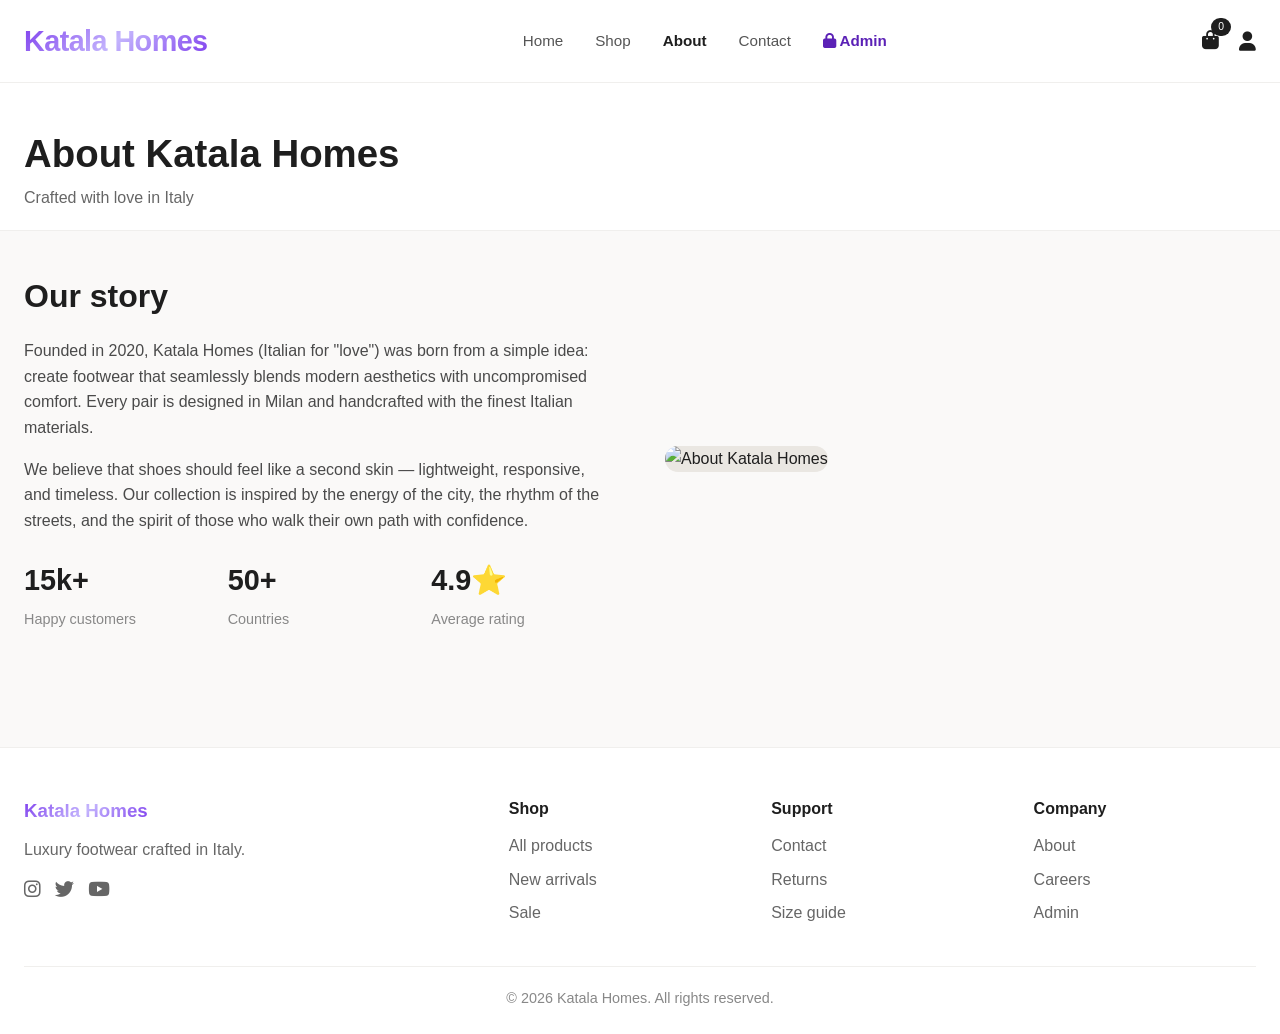
==== about.html @ b0ada4b9 "second commit" ====
<!DOCTYPE html>
<html lang="en">
<head>
    <meta charset="UTF-8" />
    <meta name="viewport" content="width=device-width, initial-scale=1.0" />
    <title>About · Katala Homes</title>
    <link rel="stylesheet" href="css/style.css" />
    <link rel="stylesheet" href="css/responsive.css" />
    <link rel="stylesheet" href="https://cdnjs.cloudflare.com/ajax/libs/font-awesome/6.0.0-beta3/css/all.min.css" />
</head>
<body>
    <header class="header">
        <div class="container">
            <nav class="navbar">
                <div class="logo">
                    <a href="index.html">
                        
                        <span class="logo-text">Katala Homes</span>
                    </a>
                </div>
                <ul class="nav-links" id="navLinks">
                    <li><a href="index.html">Home</a></li>
                    <li><a href="products.html">Shop</a></li>
                    <li><a href="about.html" class="active">About</a></li>
                    <li><a href="contact.html">Contact</a></li>
                    <li><a href="admin/login.html" style="color: var(--gold-dark); font-weight: 600;"><i class="fas fa-lock"></i> Admin</a></li>
                </ul>
                <div class="nav-actions">
                    <a href="cart.html"><i class="fas fa-shopping-bag"></i> <span class="cart-count">0</span></a>
                    <i class="fas fa-user"></i>
                    <i class="fas fa-bars" id="menuToggle"></i>
                </div>
            </nav>
        </div>
    </header>

    <section class="page-header">
        <div class="container">
            <h1>About Katala Homes</h1>
            <p>Crafted with love in Italy</p>
        </div>
    </section>

    <section class="about-page">
        <div class="container">
            <div class="about-grid">
                <div class="about-content">
                    <h2>Our story</h2>
                    <p>Founded in 2020, Katala Homes (Italian for "love") was born from a simple idea: create footwear that seamlessly blends modern aesthetics with uncompromised comfort. Every pair is designed in Milan and handcrafted with the finest Italian materials.</p>
                    <p>We believe that shoes should feel like a second skin — lightweight, responsive, and timeless. Our collection is inspired by the energy of the city, the rhythm of the streets, and the spirit of those who walk their own path with confidence.</p>
                    <div class="stats">
                        <div><span>15k+</span><p>Happy customers</p></div>
                        <div><span>50+</span><p>Countries</p></div>
                        <div><span>4.9⭐</span><p>Average rating</p></div>
                    </div>
                </div>
                <div class="about-image">
                    <img src="https://images.unsplash.com/photo-1606107557195-0e29a4b5b4aa?w=600&h=400&fit=crop" alt="About Katala Homes" />
                </div>
            </div>
        </div>
    </section>

    <footer class="footer">
        <div class="container">
            <div class="footer-grid">
                <div class="footer-col">
                    <h3 style="display:flex;align-items:center;gap:8px;">
                        
                        <span style="background:var(--gold-gradient);-webkit-background-clip:text;-webkit-text-fill-color:transparent;font-weight:800;">Katala Homes</span>
                    </h3>
                    <p>Luxury footwear crafted in Italy.</p>
                    <div class="socials">
                        <a href="#"><i class="fab fa-instagram"></i></a>
                        <a href="#"><i class="fab fa-twitter"></i></a>
                        <a href="#"><i class="fab fa-youtube"></i></a>
                    </div>
                </div>
                <div class="footer-col"><h4>Shop</h4><a href="products.html">All products</a><a href="#">New arrivals</a><a href="#">Sale</a></div>
                <div class="footer-col"><h4>Support</h4><a href="contact.html">Contact</a><a href="#">Returns</a><a href="#">Size guide</a></div>
                <div class="footer-col"><h4>Company</h4><a href="about.html">About</a><a href="#">Careers</a><a href="admin/login.html">Admin</a></div>
            </div>
            <div class="footer-bottom"><p>&copy; 2026 Katala Homes. All rights reserved.</p></div>
        </div>
    </footer>

    <script src="js/app.js"></script>
    <script src="js/products.js"></script>
</body>
</html>
---- css/style.css ----
* {
    margin: 0;
    padding: 0;
    box-sizing: border-box;
}
/* Katala Homes Brand Colors */
:root {
    --gold: #7C3AED;
    --gold-light: #C4B5FD;
    --gold-dark: #5B21B6;
    --gold-gradient: linear-gradient(135deg, #7C3AED 0%, #C4B5FD 50%, #7C3AED 100%);
}

/* Katala Homes Logo Styling */
.logo a {
    font-size: 1.8rem;
    font-weight: 800;
    letter-spacing: -0.02em;
    text-decoration: none;
    display: flex;
    align-items: center;
    gap: 8px;
}

.logo-icon {
    display: inline-flex;
    align-items: center;
    justify-content: center;
    width: 42px;
    height: 42px;
    background: var(--gold-gradient);
    border-radius: 12px;
    color: white;
    font-weight: 900;
    font-size: 1.4rem;
    box-shadow: 0 4px 12px rgba(201, 168, 76, 0.3);
    transition: transform 0.3s ease;
}

.logo-icon:hover {
    transform: scale(1.05);
}

.logo-text {
    background: var(--gold-gradient);
    -webkit-background-clip: text;
    -webkit-text-fill-color: transparent;
    background-clip: text;
    font-weight: 800;
    letter-spacing: -0.02em;
}

.logo-text i {
    -webkit-text-fill-color: var(--gold);
    margin-right: 4px;
}

/* Gold accent for active nav links */
.nav-links a.active {
    color: var(--gold-dark);
    font-weight: 600;
}

.nav-links a:hover {
    color: var(--gold);
}

/* Gold buttons */
.btn-primary {
    background: var(--gold-gradient);
    color: white;
    border: none;
    box-shadow: 0 4px 16px rgba(201, 168, 76, 0.3);
}

.btn-primary:hover {
    background: var(--gold-dark);
    transform: translateY(-2px);
    box-shadow: 0 8px 24px rgba(201, 168, 76, 0.4);
}

.btn-outline {
    background: transparent;
    color: var(--gold-dark);
    border: 2px solid var(--gold);
}

.btn-outline:hover {
    background: var(--gold);
    color: white;
}

/* Gold hero badge */
.hero-badge {
    background: var(--gold-gradient);
    color: white;
    font-weight: 700;
}
body {
    font-family: 'Inter', -apple-system, BlinkMacSystemFont, 'Segoe UI', Roboto, sans-serif;
    background: #faf9f8;
    color: #1e1e1e;
    line-height: 1.6;
}

.container {
    max-width: 1280px;
    margin: 0 auto;
    padding: 0 24px;
}

/* Header */
.header {
    background: white;
    border-bottom: 1px solid #f0efed;
    position: sticky;
    top: 0;
    z-index: 100;
}

.navbar {
    display: flex;
    justify-content: space-between;
    align-items: center;
    padding: 18px 0;
    flex-wrap: wrap;
}

.logo a {
    font-size: 1.8rem;
    font-weight: 800;
    letter-spacing: -0.02em;
    color: #1e1e1e;
    text-decoration: none;
}

.logo i {
    margin-right: 6px;
}

.nav-links {
    display: flex;
    gap: 32px;
    list-style: none;
}

.nav-links a {
    text-decoration: none;
    color: #555;
    font-weight: 500;
    transition: 0.2s;
    font-size: 0.95rem;
}

.nav-links a:hover,
.nav-links a.active {
    color: #1e1e1e;
}

.nav-actions {
    display: flex;
    gap: 20px;
    font-size: 1.2rem;
    align-items: center;
}

.nav-actions a {
    color: #1e1e1e;
    text-decoration: none;
    position: relative;
}

.cart-count {
    background: #1e1e1e;
    color: white;
    font-size: 0.65rem;
    padding: 1px 7px;
    border-radius: 20px;
    position: absolute;
    top: -8px;
    right: -12px;
}

#menuToggle {
    display: none;
    cursor: pointer;
}

/* Buttons */
.btn {
    display: inline-block;
    padding: 14px 36px;
    border-radius: 60px;
    font-weight: 600;
    text-decoration: none;
    border: none;
    cursor: pointer;
    transition: 0.25s;
    font-size: 0.95rem;
}

.btn-primary {
    background: #1e1e1e;
    color: white;
}

.btn-primary:hover {
    background: #3a3a3a;
    transform: translateY(-2px);
    box-shadow: 0 12px 24px -10px rgba(0,0,0,0.2);
}

.btn-outline {
    background: transparent;
    color: #1e1e1e;
    border: 2px solid #1e1e1e;
}

.btn-outline:hover {
    background: #1e1e1e;
    color: white;
}

/* Hero */
.hero {
    padding: 60px 0 80px;
}

.hero-grid {
    display: grid;
    grid-template-columns: 1fr 1fr;
    gap: 50px;
    align-items: center;
}

.hero-badge {
    display: inline-block;
    background: #eae7e2;
    padding: 6px 16px;
    border-radius: 40px;
    font-size: 0.75rem;
    font-weight: 600;
    letter-spacing: 0.03em;
    text-transform: uppercase;
    margin-bottom: 16px;
}

.hero-content h1 {
    font-size: 3.8rem;
    font-weight: 800;
    line-height: 1.1;
    letter-spacing: -0.02em;
    margin-bottom: 18px;
}

.hero-content p {
    color: #4a4a4a;
    font-size: 1.1rem;
    max-width: 440px;
    margin-bottom: 32px;
}

.hero-buttons {
    display: flex;
    gap: 16px;
    flex-wrap: wrap;
}

.hero-image img {
    width: 100%;
    height: auto;
    border-radius: 40px;
    background: #eae7e2;
}

/* Product Grid */
.section-header {
    display: flex;
    justify-content: space-between;
    align-items: center;
    margin: 48px 0 28px;
}

.section-header h2 {
    font-size: 1.8rem;
    font-weight: 700;
    letter-spacing: -0.01em;
}

.view-all {
    color: #555;
    text-decoration: none;
    font-weight: 500;
    transition: 0.2s;
}

.view-all:hover {
    color: #1e1e1e;
}

.product-grid {
    display: grid;
    grid-template-columns: repeat(auto-fill, minmax(220px, 1fr));
    gap: 28px;
    margin-bottom: 40px;
}
.product-card {
    background: white;
    border-radius: 28px;
    padding: 16px 16px 20px;
    border: 1px solid #f0efed;
    transition: 0.25s ease;
    text-decoration: none;
    color: inherit;
    display: block;
}

.product-card:hover {
    transform: translateY(-8px);
    box-shadow: 0 24px 40px -12px rgba(0,0,0,0.12);
    border-color: #ddd;
}

.product-card img {
    width: 100%;
    aspect-ratio: 1/1;
    object-fit: cover;
    border-radius: 20px;
    background: #f1efe9;
}

.product-card .product-name {
    font-weight: 700;
    font-size: 1.05rem;
    margin-top: 12px;
}

.product-card .product-price {
    color: #3a3a3a;
    font-weight: 600;
    margin-top: 4px;
}

/* Categories */
.category-grid {
    display: grid;
    grid-template-columns: repeat(auto-fit, minmax(180px, 1fr));
    gap: 24px;
    margin-bottom: 60px;
}

.category-card {
    padding: 40px 20px;
    border-radius: 28px;
    text-align: center;
    transition: 0.25s;
    cursor: pointer;
}

.category-card:hover {
    transform: translateY(-4px);
    box-shadow: 0 12px 24px -8px rgba(0,0,0,0.1);
}

.category-card i {
    font-size: 2.4rem;
    margin-bottom: 12px;
}

.category-card h3 {
    font-weight: 600;
}

/* Page Header */
.page-header {
    padding: 40px 0 20px;
    background: white;
    border-bottom: 1px solid #f0efed;
}

.page-header h1 {
    font-size: 2.4rem;
    font-weight: 700;
}

.page-header p {
    color: #666;
}

/* Products Page */
.filter-bar {
    display: flex;
    justify-content: space-between;
    align-items: center;
    flex-wrap: wrap;
    gap: 16px;
    padding: 20px 0;
}

.filter-group {
    display: flex;
    gap: 12px;
}

.filter-group select {
    padding: 10px 20px;
    border: 1px solid #ddd;
    border-radius: 60px;
    background: white;
    font-family: inherit;
    cursor: pointer;
}

.product-count {
    color: #666;
    font-weight: 500;
}

/* Product Detail */
.product-detail {
    padding: 40px 0 60px;
}

.product-detail-grid {
    display: grid;
    grid-template-columns: 1fr 1fr;
    gap: 50px;
}

.product-detail-image img {
    width: 100%;
    border-radius: 40px;
    background: #eae7e2;
}

.product-detail-info h1 {
    font-size: 2.8rem;
    font-weight: 700;
    letter-spacing: -0.02em;
}

.product-detail-info .price {
    font-size: 2rem;
    font-weight: 700;
    margin: 16px 0 24px;
}

.product-detail-info .description {
    color: #4a4a4a;
    margin-bottom: 28px;
    max-width: 400px;
}

.size-selector {
    display: flex;
    gap: 10px;
    margin: 20px 0;
}

.size-selector button {
    padding: 10px 18px;
    border: 1px solid #ddd;
    border-radius: 60px;
    background: white;
    cursor: pointer;
    font-weight: 500;
}

.size-selector button:hover {
    border-color: #1e1e1e;
}

/* Cart Page */
.cart-page {
    padding: 40px 0 60px;
}

.cart-grid {
    display: grid;
    grid-template-columns: 2fr 1fr;
    gap: 40px;
}

.cart-items .empty-cart {
    padding: 40px 0;
    color: #666;
}

.cart-item {
    display: flex;
    gap: 20px;
    padding: 20px 0;
    border-bottom: 1px solid #f0efed;
}

.cart-item img {
    width: 80px;
    height: 80px;
    border-radius: 16px;
    background: #eae7e2;
}

.cart-item-info {
    flex: 1;
}

.cart-item-info h4 {
    font-weight: 600;
}

.cart-item-info .price {
    color: #666;
}

.cart-item-remove {
    color: #b33;
    cursor: pointer;
    background: none;
    border: none;
}

.cart-summary {
    background: white;
    padding: 24px;
    border-radius: 28px;
    border: 1px solid #f0efed;
    height: fit-content;
}

.cart-summary h3 {
    margin-bottom: 20px;
}

.summary-row {
    display: flex;
    justify-content: space-between;
    padding: 10px 0;
}

.summary-row.total {
    font-weight: 700;
    font-size: 1.2rem;
    border-top: 1px solid #ddd;
    margin-top: 10px;
    padding-top: 16px;
}

/* Checkout */
.checkout-page {
    padding: 40px 0 60px;
}

.checkout-grid {
    display: grid;
    grid-template-columns: 2fr 1fr;
    gap: 40px;
}

.checkout-form {
    background: white;
    padding: 32px;
    border-radius: 28px;
    border: 1px solid #f0efed;
}

.form-section {
    margin-bottom: 28px;
}

.form-section h3 {
    margin-bottom: 16px;
}

.form-row {
    display: grid;
    grid-template-columns: 1fr 1fr;
    gap: 12px;
}

.checkout-form input,
.checkout-form select,
.checkout-form textarea {
    width: 100%;
    padding: 12px 16px;
    border: 1px solid #ddd;
    border-radius: 60px;
    font-family: inherit;
    margin-bottom: 12px;
}

.checkout-form textarea {
    border-radius: 20px;
    resize: vertical;
}

.payment-options {
    display: flex;
    gap: 24px;
    margin: 12px 0;
}

.order-summary {
    background: white;
    padding: 24px;
    border-radius: 28px;
    border: 1px solid #f0efed;
    height: fit-content;
}

/* About Page */
.about-page {
    padding: 40px 0 60px;
}

.about-grid {
    display: grid;
    grid-template-columns: 1fr 1fr;
    gap: 50px;
    align-items: center;
}

.about-content h2 {
    font-size: 2rem;
    font-weight: 700;
    margin-bottom: 16px;
}

.about-content p {
    color: #4a4a4a;
    margin-bottom: 16px;
}

.stats {
    display: grid;
    grid-template-columns: repeat(3, 1fr);
    gap: 20px;
    margin-top: 24px;
}

.stats div span {
    font-size: 1.8rem;
    font-weight: 700;
    display: block;
}

.stats div p {
    color: #888;
    font-size: 0.9rem;
    margin-top: 4px;
}

.about-image img {
    width: 100%;
    border-radius: 40px;
    background: #eae7e2;
}

/* Contact Page */
.contact-page {
    padding: 40px 0 60px;
}

.contact-grid {
    display: grid;
    grid-template-columns: 1fr 2fr;
    gap: 40px;
}

.contact-info h3 {
    font-size: 1.4rem;
    margin-bottom: 20px;
}

.contact-item {
    display: flex;
    align-items: center;
    gap: 14px;
    margin-bottom: 16px;
}

.contact-item i {
    width: 20px;
    color: #1e1e1e;
}

.contact-form {
    background: white;
    padding: 32px;
    border-radius: 28px;
    border: 1px solid #f0efed;
}

.contact-form input,
.contact-form textarea {
    width: 100%;
    padding: 12px 16px;
    border: 1px solid #ddd;
    border-radius: 60px;
    font-family: inherit;
    margin-bottom: 12px;
}

.contact-form textarea {
    border-radius: 20px;
    resize: vertical;
}

/* Footer */
.footer {
    background: white;
    border-top: 1px solid #f0efed;
    padding: 48px 0 24px;
    margin-top: 40px;
}

.footer-grid {
    display: grid;
    grid-template-columns: 2fr 1fr 1fr 1fr;
    gap: 40px;
    margin-bottom: 32px;
}

.footer-col h3,
.footer-col h4 {
    margin-bottom: 12px;
}

.footer-col p {
    color: #666;
    margin-bottom: 12px;
}

.footer-col a {
    display: block;
    color: #666;
    text-decoration: none;
    margin-bottom: 8px;
    transition: 0.2s;
}

.footer-col a:hover {
    color: #1e1e1e;
}

.socials {
    display: flex;
    gap: 14px;
}

.socials a {
    color: #666;
    font-size: 1.2rem;
}

.footer-bottom {
    border-top: 1px solid #f0efed;
    padding-top: 20px;
    text-align: center;
    color: #888;
    font-size: 0.9rem;
}


@media (min-width: 1400px) {
    .product-grid {
        grid-template-columns: repeat(4, 1fr);
    }
}

@media (max-width: 1024px) {
    .product-grid {
        grid-template-columns: repeat(3, 1fr);
    }
}

@media (max-width: 768px) {
    .product-grid {
        grid-template-columns: repeat(2, 1fr);
        gap: 16px;
    }
}

@media (max-width: 480px) {
    .product-grid {
        grid-template-columns: repeat(2, 1fr);
        gap: 12px;
    }
}
---- css/responsive.css ----
/* Tablet */
@media (max-width: 1024px) {
    .hero-grid {
        grid-template-columns: 1fr;
    }
    .hero-content h1 {
        font-size: 2.8rem;
    }
    .product-detail-grid {
        grid-template-columns: 1fr;
    }
    .about-grid {
        grid-template-columns: 1fr;
    }
    .contact-grid {
        grid-template-columns: 1fr;
    }
    .cart-grid {
        grid-template-columns: 1fr;
    }
    .checkout-grid {
        grid-template-columns: 1fr;
    }
    .admin-content-grid {
        grid-template-columns: 1fr;
    }
    .footer-grid {
        grid-template-columns: 1fr 1fr;
    }
}

/* Mobile */
@media (max-width: 768px) {
    .nav-links {
        display: none;
        flex-direction: column;
        width: 100%;
        padding: 16px 0;
        gap: 12px;
    }
    .nav-links.open {
        display: flex;
    }
    #menuToggle {
        display: block;
    }
    .hero-content h1 {
        font-size: 2.2rem;
    }
    .hero-buttons {
        flex-direction: column;
    }
    .hero-buttons .btn {
        text-align: center;
    }
    .product-grid {
        grid-template-columns: repeat(auto-fill, minmax(160px, 1fr));
        gap: 16px;
    }
    .category-grid {
        grid-template-columns: 1fr 1fr;
    }
    .stats {
        grid-template-columns: 1fr;
    }
    .admin-sidebar {
        width: 60px;
        padding: 16px 8px;
    }
    .admin-sidebar .admin-brand span {
        display: none;
    }
    .admin-sidebar .admin-nav a span {
        display: none;
    }
    .admin-sidebar .admin-nav a i {
        margin-right: 0;
    }
    .admin-main {
        padding: 16px;
    }
    .filter-bar {
        flex-direction: column;
        align-items: flex-start;
    }
    .filter-group {
        flex-wrap: wrap;
    }
    .form-row {
        grid-template-columns: 1fr;
    }
    .footer-grid {
        grid-template-columns: 1fr;
    }
}

/* Small Mobile */
@media (max-width: 480px) {
    .container {
        padding: 0 16px;
    }
    .product-grid {
        grid-template-columns: 1fr 1fr;
        gap: 12px;
    }
    .product-card {
        padding: 12px;
    }
    .admin-table-wrapper {
        overflow-x: auto;
    }
}
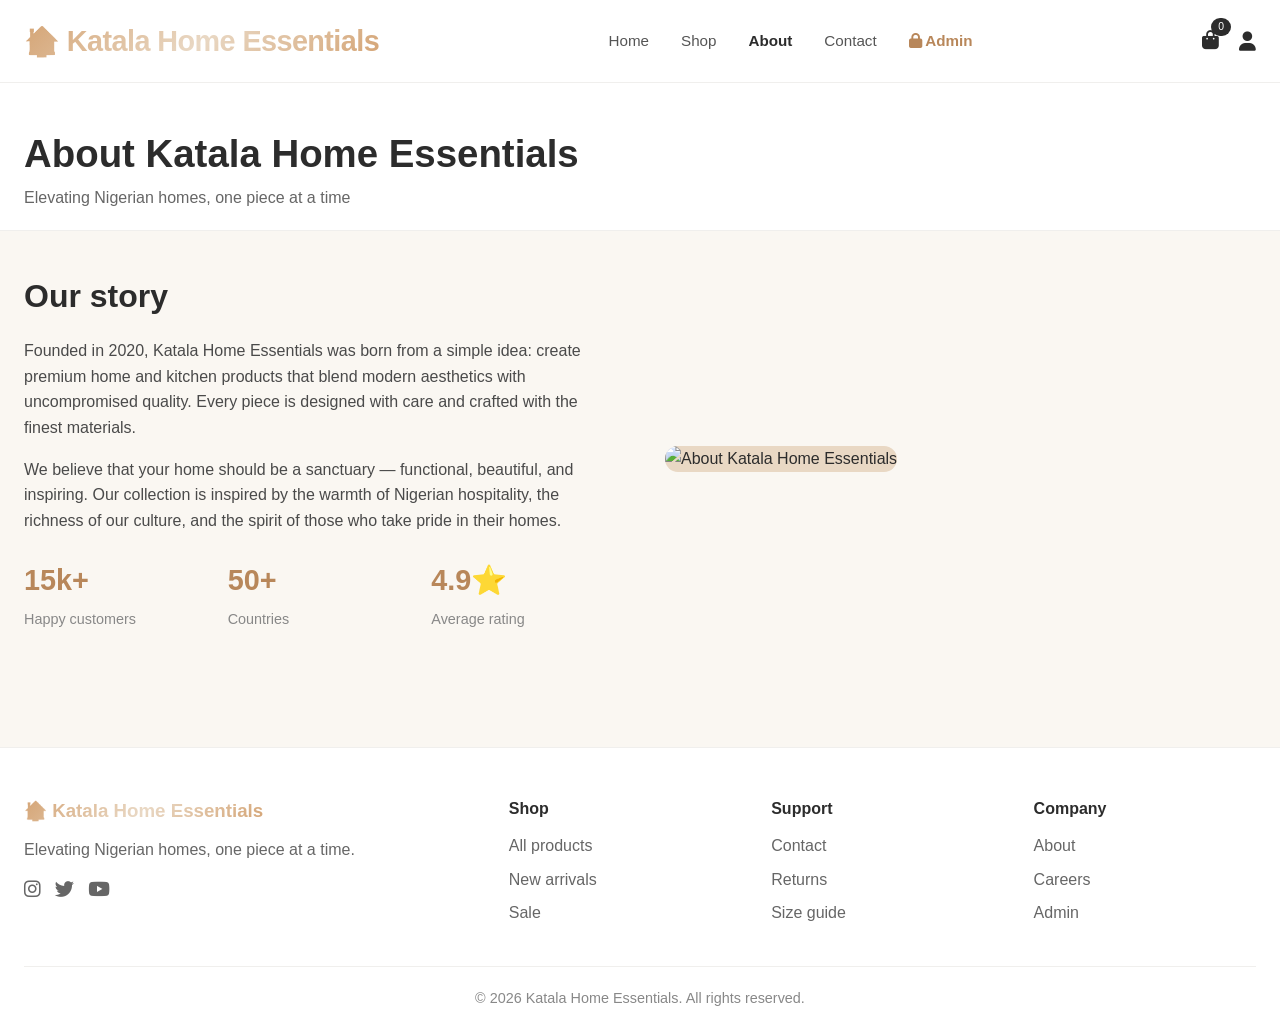
==== commit cda61b85: "katala fixed" ====
--- a/about.html
+++ b/about.html
@@ -3,7 +3,7 @@
 <head>
     <meta charset="UTF-8" />
     <meta name="viewport" content="width=device-width, initial-scale=1.0" />
-    <title>About · Katala Homes</title>
+    <title>About · Katala Home Essentials</title>
     <link rel="stylesheet" href="css/style.css" />
     <link rel="stylesheet" href="css/responsive.css" />
     <link rel="stylesheet" href="https://cdnjs.cloudflare.com/ajax/libs/font-awesome/6.0.0-beta3/css/all.min.css" />
@@ -14,8 +14,7 @@
             <nav class="navbar">
                 <div class="logo">
                     <a href="index.html">
-                        
-                        <span class="logo-text">Katala Homes</span>
+                        <span class="logo-text">🏠 Katala Home Essentials</span>
                     </a>
                 </div>
                 <ul class="nav-links" id="navLinks">
@@ -36,8 +35,8 @@
 
     <section class="page-header">
         <div class="container">
-            <h1>About Katala Homes</h1>
-            <p>Crafted with love in Italy</p>
+            <h1>About Katala Home Essentials</h1>
+            <p>Elevating Nigerian homes, one piece at a time</p>
         </div>
     </section>
 
@@ -46,8 +45,8 @@
             <div class="about-grid">
                 <div class="about-content">
                     <h2>Our story</h2>
-                    <p>Founded in 2020, Katala Homes (Italian for "love") was born from a simple idea: create footwear that seamlessly blends modern aesthetics with uncompromised comfort. Every pair is designed in Milan and handcrafted with the finest Italian materials.</p>
-                    <p>We believe that shoes should feel like a second skin — lightweight, responsive, and timeless. Our collection is inspired by the energy of the city, the rhythm of the streets, and the spirit of those who walk their own path with confidence.</p>
+                    <p>Founded in 2020, Katala Home Essentials was born from a simple idea: create premium home and kitchen products that blend modern aesthetics with uncompromised quality. Every piece is designed with care and crafted with the finest materials.</p>
+                    <p>We believe that your home should be a sanctuary — functional, beautiful, and inspiring. Our collection is inspired by the warmth of Nigerian hospitality, the richness of our culture, and the spirit of those who take pride in their homes.</p>
                     <div class="stats">
                         <div><span>15k+</span><p>Happy customers</p></div>
                         <div><span>50+</span><p>Countries</p></div>
@@ -55,7 +54,7 @@
                     </div>
                 </div>
                 <div class="about-image">
-                    <img src="https://images.unsplash.com/photo-1606107557195-0e29a4b5b4aa?w=600&h=400&fit=crop" alt="About Katala Homes" />
+                    <img src="https://images.unsplash.com/photo-1586023492125-27b2c045efd7?w=600&h=400&fit=crop" alt="About Katala Home Essentials" />
                 </div>
             </div>
         </div>
@@ -66,10 +65,9 @@
             <div class="footer-grid">
                 <div class="footer-col">
                     <h3 style="display:flex;align-items:center;gap:8px;">
-                        
-                        <span style="background:var(--gold-gradient);-webkit-background-clip:text;-webkit-text-fill-color:transparent;font-weight:800;">Katala Homes</span>
+                        <span style="background:var(--gold-gradient);-webkit-background-clip:text;-webkit-text-fill-color:transparent;font-weight:800;">🏠 Katala Home Essentials</span>
                     </h3>
-                    <p>Luxury footwear crafted in Italy.</p>
+                    <p>Elevating Nigerian homes, one piece at a time.</p>
                     <div class="socials">
                         <a href="#"><i class="fab fa-instagram"></i></a>
                         <a href="#"><i class="fab fa-twitter"></i></a>
@@ -80,7 +78,7 @@
                 <div class="footer-col"><h4>Support</h4><a href="contact.html">Contact</a><a href="#">Returns</a><a href="#">Size guide</a></div>
                 <div class="footer-col"><h4>Company</h4><a href="about.html">About</a><a href="#">Careers</a><a href="admin/login.html">Admin</a></div>
             </div>
-            <div class="footer-bottom"><p>&copy; 2026 Katala Homes. All rights reserved.</p></div>
+            <div class="footer-bottom"><p>&copy; 2026 Katala Home Essentials. All rights reserved.</p></div>
         </div>
     </footer>
 
--- a/css/style.css
+++ b/css/style.css
@@ -3,12 +3,16 @@
     padding: 0;
     box-sizing: border-box;
 }
-/* Katala Homes Brand Colors */
+
+/* Katala Home Essentials Brand Colors - Warm Home Theme */
 :root {
-    --gold: #7C3AED;
-    --gold-light: #C4B5FD;
-    --gold-dark: #5B21B6;
-    --gold-gradient: linear-gradient(135deg, #7C3AED 0%, #C4B5FD 50%, #7C3AED 100%);
+    --gold: #D4A373;
+    --gold-light: #E9D8C4;
+    --gold-dark: #B8875A;
+    --gold-gradient: linear-gradient(135deg, #D4A373 0%, #E9D8C4 50%, #D4A373 100%);
+    --warm-brown: #8B6B4D;
+    --cream: #FAF7F2;
+    --charcoal: #2C2C2C;
 }
 
 /* Katala Homes Logo Styling */
@@ -33,7 +37,7 @@
     color: white;
     font-weight: 900;
     font-size: 1.4rem;
-    box-shadow: 0 4px 12px rgba(201, 168, 76, 0.3);
+    box-shadow: 0 4px 12px rgba(212, 163, 115, 0.3);
     transition: transform 0.3s ease;
 }
 
@@ -70,13 +74,13 @@
     background: var(--gold-gradient);
     color: white;
     border: none;
-    box-shadow: 0 4px 16px rgba(201, 168, 76, 0.3);
+    box-shadow: 0 4px 16px rgba(212, 163, 115, 0.3);
 }
 
 .btn-primary:hover {
     background: var(--gold-dark);
     transform: translateY(-2px);
-    box-shadow: 0 8px 24px rgba(201, 168, 76, 0.4);
+    box-shadow: 0 8px 24px rgba(212, 163, 115, 0.4);
 }
 
 .btn-outline {
@@ -96,10 +100,11 @@
     color: white;
     font-weight: 700;
 }
+
 body {
     font-family: 'Inter', -apple-system, BlinkMacSystemFont, 'Segoe UI', Roboto, sans-serif;
-    background: #faf9f8;
-    color: #1e1e1e;
+    background: var(--cream);
+    color: var(--charcoal);
     line-height: 1.6;
 }
 
@@ -130,7 +135,7 @@
     font-size: 1.8rem;
     font-weight: 800;
     letter-spacing: -0.02em;
-    color: #1e1e1e;
+    color: var(--charcoal);
     text-decoration: none;
 }
 
@@ -154,7 +159,7 @@
 
 .nav-links a:hover,
 .nav-links a.active {
-    color: #1e1e1e;
+    color: var(--charcoal);
 }
 
 .nav-actions {
@@ -165,13 +170,13 @@
 }
 
 .nav-actions a {
-    color: #1e1e1e;
+    color: var(--charcoal);
     text-decoration: none;
     position: relative;
 }
 
 .cart-count {
-    background: #1e1e1e;
+    background: var(--charcoal);
     color: white;
     font-size: 0.65rem;
     padding: 1px 7px;
@@ -200,30 +205,31 @@
 }
 
 .btn-primary {
-    background: #1e1e1e;
+    background: var(--gold);
     color: white;
 }
 
 .btn-primary:hover {
-    background: #3a3a3a;
+    background: var(--gold-dark);
     transform: translateY(-2px);
     box-shadow: 0 12px 24px -10px rgba(0,0,0,0.2);
 }
 
 .btn-outline {
     background: transparent;
-    color: #1e1e1e;
-    border: 2px solid #1e1e1e;
+    color: var(--charcoal);
+    border: 2px solid var(--charcoal);
 }
 
 .btn-outline:hover {
-    background: #1e1e1e;
+    background: var(--charcoal);
     color: white;
 }
 
 /* Hero */
 .hero {
     padding: 60px 0 80px;
+    background: var(--cream);
 }
 
 .hero-grid {
@@ -235,7 +241,7 @@
 
 .hero-badge {
     display: inline-block;
-    background: #eae7e2;
+    background: var(--gold-light);
     padding: 6px 16px;
     border-radius: 40px;
     font-size: 0.75rem;
@@ -243,6 +249,7 @@
     letter-spacing: 0.03em;
     text-transform: uppercase;
     margin-bottom: 16px;
+    color: var(--gold-dark);
 }
 
 .hero-content h1 {
@@ -251,6 +258,7 @@
     line-height: 1.1;
     letter-spacing: -0.02em;
     margin-bottom: 18px;
+    color: var(--charcoal);
 }
 
 .hero-content p {
@@ -270,7 +278,7 @@
     width: 100%;
     height: auto;
     border-radius: 40px;
-    background: #eae7e2;
+    background: var(--gold-light);
 }
 
 /* Product Grid */
@@ -285,6 +293,7 @@
     font-size: 1.8rem;
     font-weight: 700;
     letter-spacing: -0.01em;
+    color: var(--charcoal);
 }
 
 .view-all {
@@ -295,7 +304,7 @@
 }
 
 .view-all:hover {
-    color: #1e1e1e;
+    color: var(--charcoal);
 }
 
 .product-grid {
@@ -304,6 +313,7 @@
     gap: 28px;
     margin-bottom: 40px;
 }
+
 .product-card {
     background: white;
     border-radius: 28px;
@@ -318,7 +328,7 @@
 .product-card:hover {
     transform: translateY(-8px);
     box-shadow: 0 24px 40px -12px rgba(0,0,0,0.12);
-    border-color: #ddd;
+    border-color: var(--gold);
 }
 
 .product-card img {
@@ -326,17 +336,18 @@
     aspect-ratio: 1/1;
     object-fit: cover;
     border-radius: 20px;
-    background: #f1efe9;
+    background: var(--gold-light);
 }
 
 .product-card .product-name {
     font-weight: 700;
     font-size: 1.05rem;
     margin-top: 12px;
+    color: var(--charcoal);
 }
 
 .product-card .product-price {
-    color: #3a3a3a;
+    color: var(--gold-dark);
     font-weight: 600;
     margin-top: 4px;
 }
@@ -365,10 +376,12 @@
 .category-card i {
     font-size: 2.4rem;
     margin-bottom: 12px;
+    color: var(--gold-dark);
 }
 
 .category-card h3 {
     font-weight: 600;
+    color: var(--charcoal);
 }
 
 /* Page Header */
@@ -381,6 +394,7 @@
 .page-header h1 {
     font-size: 2.4rem;
     font-weight: 700;
+    color: var(--charcoal);
 }
 
 .page-header p {
@@ -416,7 +430,7 @@
     font-weight: 500;
 }
 
-/* Product Detail */
+/* Product Detail - Updated for Home Essentials */
 .product-detail {
     padding: 40px 0 60px;
 }
@@ -430,19 +444,21 @@
 .product-detail-image img {
     width: 100%;
     border-radius: 40px;
-    background: #eae7e2;
+    background: var(--gold-light);
 }
 
 .product-detail-info h1 {
     font-size: 2.8rem;
     font-weight: 700;
     letter-spacing: -0.02em;
+    color: var(--charcoal);
 }
 
 .product-detail-info .price {
     font-size: 2rem;
     font-weight: 700;
     margin: 16px 0 24px;
+    color: var(--gold-dark);
 }
 
 .product-detail-info .description {
@@ -451,23 +467,21 @@
     max-width: 400px;
 }
 
-.size-selector {
-    display: flex;
-    gap: 10px;
+.product-attributes {
     margin: 20px 0;
-}
-
-.size-selector button {
-    padding: 10px 18px;
-    border: 1px solid #ddd;
-    border-radius: 60px;
-    background: white;
-    cursor: pointer;
-    font-weight: 500;
-}
-
-.size-selector button:hover {
-    border-color: #1e1e1e;
+    padding: 16px;
+    background: var(--cream);
+    border-radius: 16px;
+    border: 1px solid var(--gold-light);
+}
+
+.product-attributes div {
+    padding: 6px 0;
+    color: var(--charcoal);
+}
+
+.product-attributes strong {
+    color: var(--gold-dark);
 }
 
 /* Cart Page */
@@ -497,7 +511,8 @@
     width: 80px;
     height: 80px;
     border-radius: 16px;
-    background: #eae7e2;
+    background: var(--gold-light);
+    object-fit: cover;
 }
 
 .cart-item-info {
@@ -506,10 +521,11 @@
 
 .cart-item-info h4 {
     font-weight: 600;
+    color: var(--charcoal);
 }
 
 .cart-item-info .price {
-    color: #666;
+    color: var(--gold-dark);
 }
 
 .cart-item-remove {
@@ -529,6 +545,7 @@
 
 .cart-summary h3 {
     margin-bottom: 20px;
+    color: var(--charcoal);
 }
 
 .summary-row {
@@ -543,6 +560,7 @@
     border-top: 1px solid #ddd;
     margin-top: 10px;
     padding-top: 16px;
+    color: var(--gold-dark);
 }
 
 /* Checkout */
@@ -569,6 +587,7 @@
 
 .form-section h3 {
     margin-bottom: 16px;
+    color: var(--charcoal);
 }
 
 .form-row {
@@ -623,6 +642,7 @@
     font-size: 2rem;
     font-weight: 700;
     margin-bottom: 16px;
+    color: var(--charcoal);
 }
 
 .about-content p {
@@ -641,6 +661,7 @@
     font-size: 1.8rem;
     font-weight: 700;
     display: block;
+    color: var(--gold-dark);
 }
 
 .stats div p {
@@ -652,7 +673,7 @@
 .about-image img {
     width: 100%;
     border-radius: 40px;
-    background: #eae7e2;
+    background: var(--gold-light);
 }
 
 /* Contact Page */
@@ -669,6 +690,7 @@
 .contact-info h3 {
     font-size: 1.4rem;
     margin-bottom: 20px;
+    color: var(--charcoal);
 }
 
 .contact-item {
@@ -680,7 +702,7 @@
 
 .contact-item i {
     width: 20px;
-    color: #1e1e1e;
+    color: var(--gold-dark);
 }
 
 .contact-form {
@@ -723,6 +745,7 @@
 .footer-col h3,
 .footer-col h4 {
     margin-bottom: 12px;
+    color: var(--charcoal);
 }
 
 .footer-col p {
@@ -739,7 +762,7 @@
 }
 
 .footer-col a:hover {
-    color: #1e1e1e;
+    color: var(--gold-dark);
 }
 
 .socials {
@@ -750,6 +773,10 @@
 .socials a {
     color: #666;
     font-size: 1.2rem;
+}
+
+.socials a:hover {
+    color: var(--gold-dark);
 }
 
 .footer-bottom {
@@ -760,7 +787,6 @@
     font-size: 0.9rem;
 }
 
-
 @media (min-width: 1400px) {
     .product-grid {
         grid-template-columns: repeat(4, 1fr);
